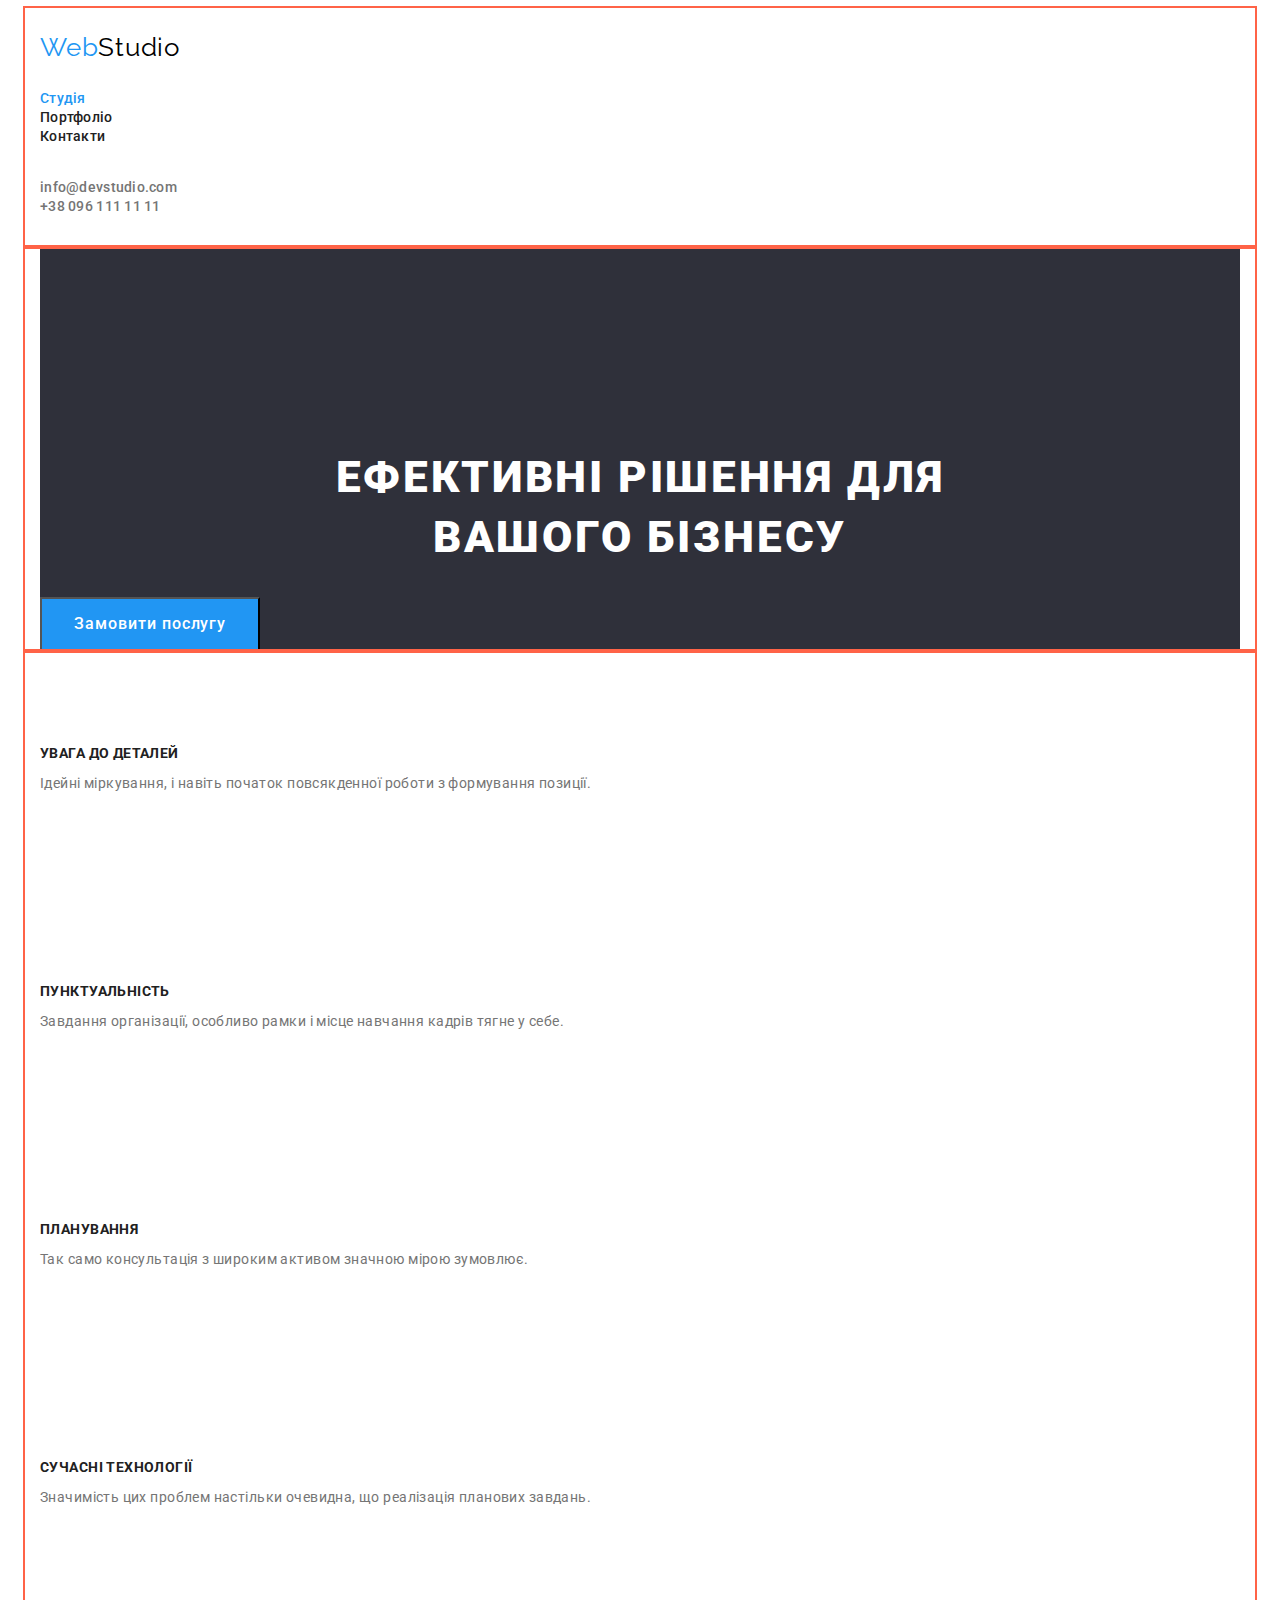
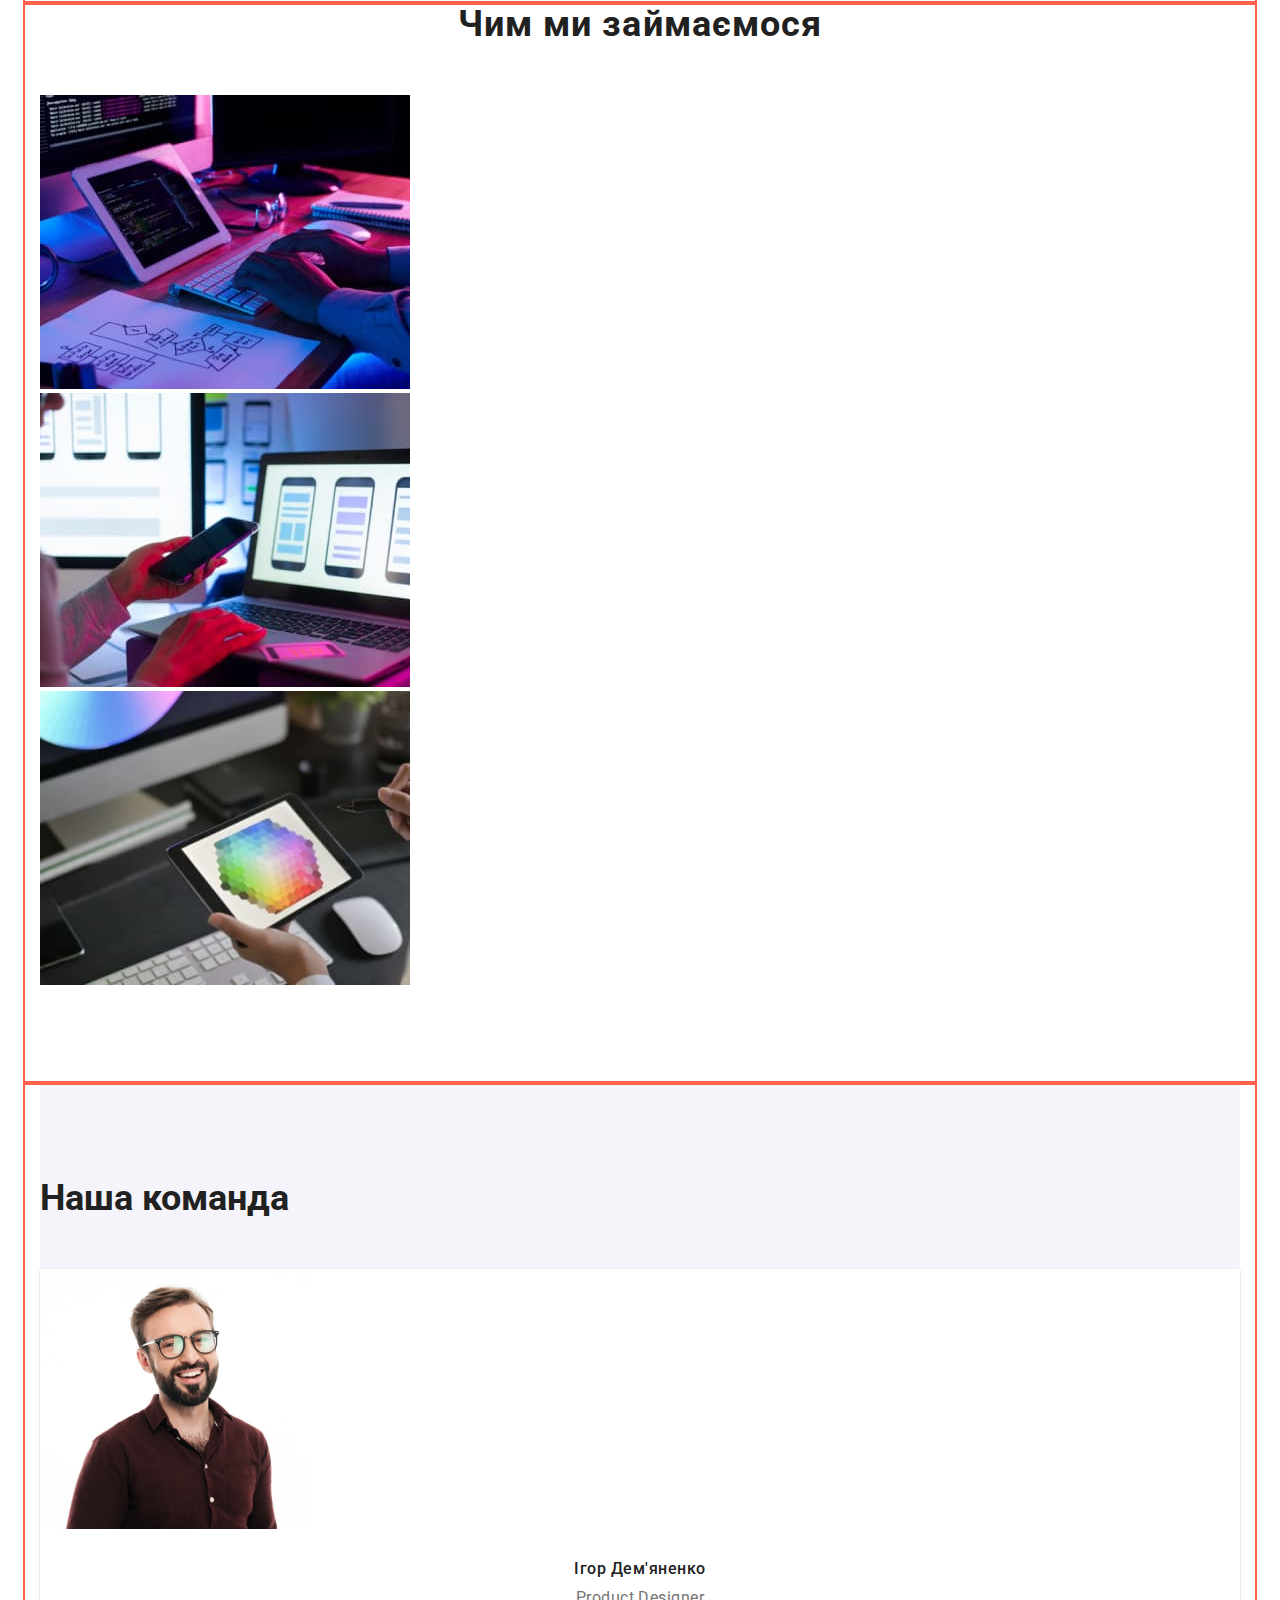
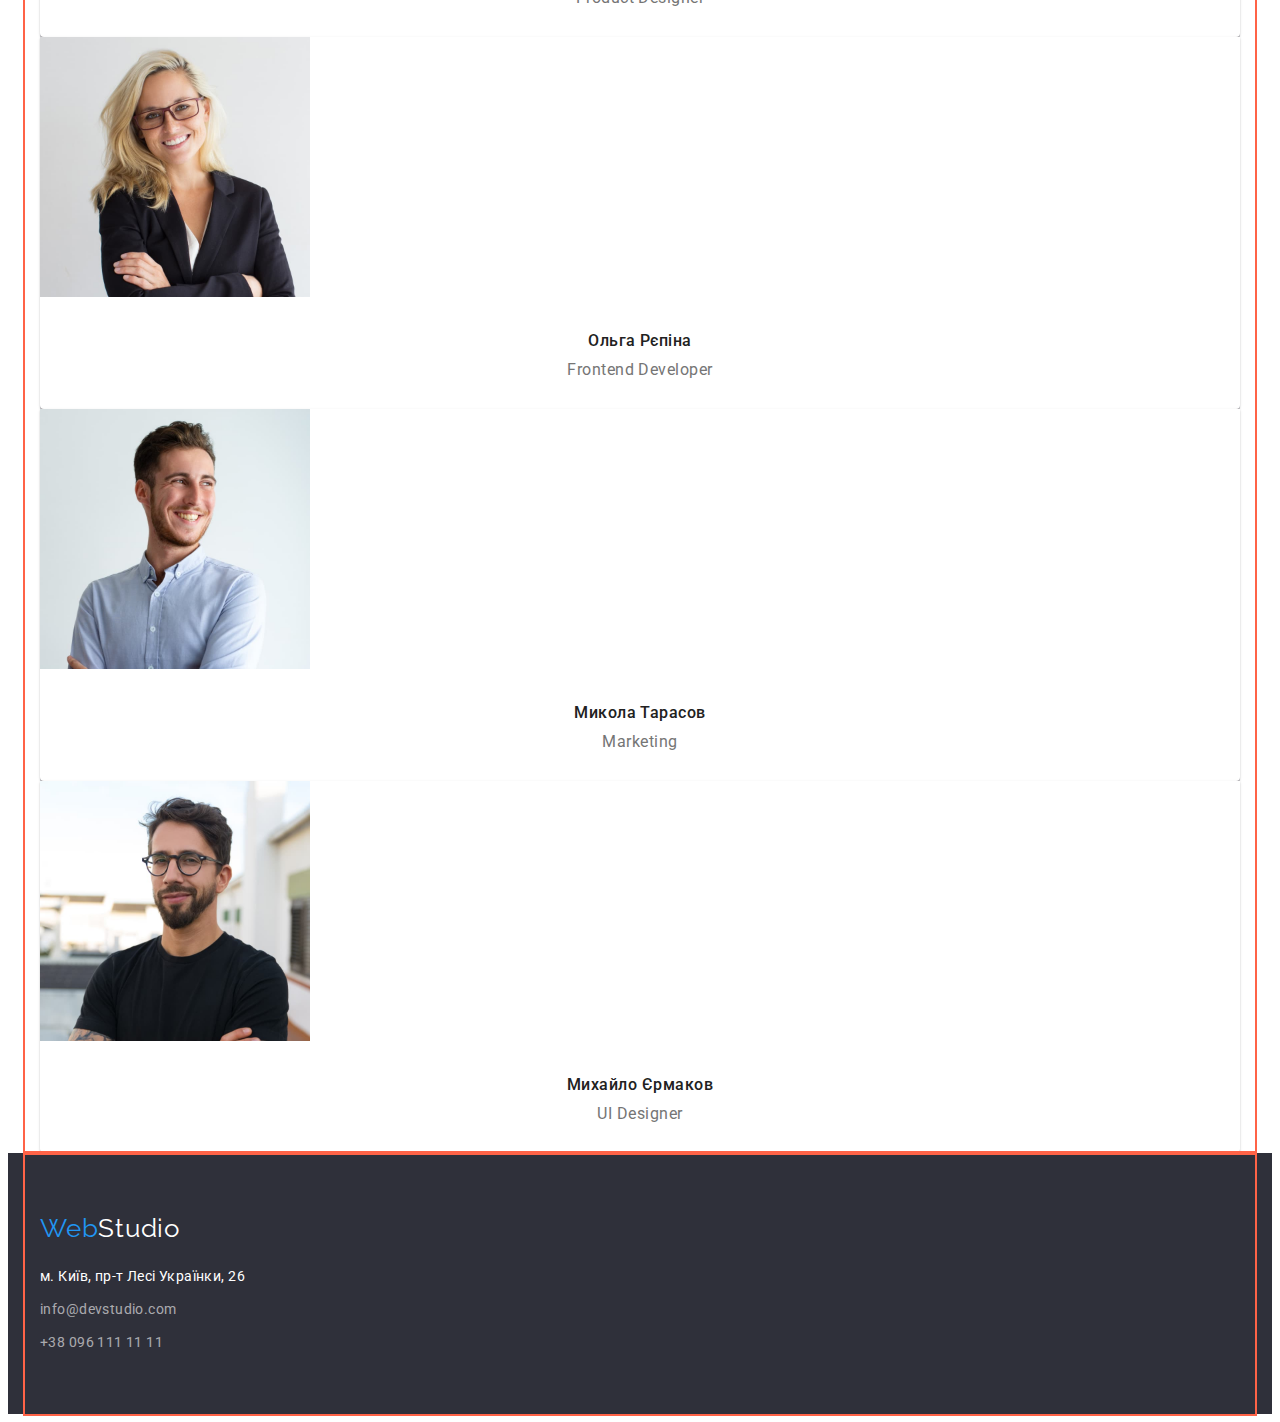
==== index.html @ 0b076c40 "Work with main retreats between elements" ====
<!DOCTYPE html>
<html lang="uk">

<head>
    <meta charset="UTF-8">
    <meta http-equiv="X-UA-Compatible" content="IE=edge">
    <meta name="viewport" content="width=device-width, initial-scale=1.0">
    <title>WebStudio</title>
    <link rel="preconnect" href="https://fonts.googleapis.com">
    <link rel="preconnect" href="https://fonts.gstatic.com" crossorigin>
    <link href="https://fonts.googleapis.com/css2?family=Raleway:wght@700&family=Roboto:wght@400;500;700;900&display=swap"
        rel="stylesheet">
    <link rel="stylesheet" href="https://cdnjs.cloudflare.com/ajax/libs/modern-normalize/1.1.0/modern-normalize.min.css"
        integrity="sha512-wpPYUAdjBVSE4KJnH1VR1HeZfpl1ub8YT/NKx4PuQ5NmX2tKuGu6U/JRp5y+Y8XG2tV+wKQpNHVUX03MfMFn9Q=="
        crossorigin="anonymous" referrerpolicy="no-referrer" />
    <link rel="stylesheet" href="./css/styles.css">
</head>

<body>
    <header class="header">
        <div class="container">
        <a href="/" class="logo-header logo-retreat link"><span class="logo-web">Web</span><span class="logo-studio">Studio</span></a>
        <nav class="header-nav">            
            <ul class="header-list header-size list">
                <li class="header-list-item"><a class="header-list-link link active-link" href="#">Студія</a></li>
                <li class="header-list-item">
                    <a class="header-list-link link" href="./portfolio.html">Портфоліо</a>
                </li>
                <li class="header-list-item"><a class="header-list-link link" href="#">Контакти</a></li>
            </ul>
        </nav>
        <ul class="header-size list">
            <li>
                <a class="header-mail-link link" href="mailto:info@devstudio.com">info@devstudio.com</a>
            </li>
            <li>
                <a class="header-tel-link link" href="tel:+380961111111">+38 096 111 11 11</a>
            </li>
        </ul>  
        </div>        
    </header>

    <main>
        <div class="container">
        <section class="hero">
            <h1 class="hero-title">Ефективні рішення для <br> вашого бізнесу</h1>
            <button class="hero-button pointer" type="button">Замовити послугу</button>
        </section>
        </div>

        <div class="container">
        <section class="features">
            <h2 class="visually-hidden">Наші досягнення</h2>
            <ul class="feachures-list list">
                <li>
                    <h2 class="feachures-tytle">Увага до деталей</h2>
                    <p class="feachures-text">Ідейні міркування, і навіть початок повсякденної роботи з формування позиції.</p>
                </li>
                <li><h2 class="feachures-tytle">Пунктуальність</h2>
                    <p class="feachures-text">Завдання організації, особливо рамки і місце навчання кадрів тягне у себе.</p>
                </li>
                <li>
                    <h2 class="feachures-tytle">Планування</h2>
                    <p class="feachures-text">Так само консультація з широким активом значною мірою зумовлює.</p>
                </li>
                <li>
                    <h2 class="feachures-tytle">Сучасні технології</h2>
                    <p class="feachures-text">Значимість цих проблем настільки очевидна, що реалізація планових завдань.</p>
                </li>
            </ul>                
        </section></div>

        <div class="container">
        <section class="employment">
            <h2 class="employment-tytle">Чим ми займаємося</h2>
            <ul class="employment-retreat list">
                <li>
                    <img src="./img/box_1.jpg" width="370" height="294" alt="програміст пише код">
                </li>
                <li>
                    <img src="./img/box_2.jpg" width="370" height="294" alt="кодування для телефону">
                </li>
                <li>
                    <img src="./img/box_3.jpg" width="370" height="294" alt="кольорокорекція">
                </li>
            </ul>           
            
           
        </section></div>

        <div class="container">
        <section class="team">
            <h2 class="team-tytle">Наша команда</h2>
            <ul class="list">
                <li>
                    <div class="team-box">                    
                    <img class="team-image" src="./img/team_1.jpg" width="270" height="260" alt="усміхнений молодий чоловік в окулярах">
                    <h3 class="team-name">Ігор Дем'яненко</h3>
                    <p class="team-profesion">Product Designer</p>
                    </div>
                </li>
                <li>
                    <div class="team-box">
                    <img src="./img/team_2.jpg" width="270" height="260" alt="усміхнена молода жінка">
                    <h3 class="team-name">Ольга Рєпіна</h3>
                    <p class="team-profesion">Frontend Developer</p>
                    </div>
                </li>
                <li>
                    <div class="team-box">
                    <img src="./img/team_3.jpg" width="270" height="260" alt="усміхнений молодий чоловік">
                    <h3 class="team-name">Микола Тарасов</h3>
                    <p class="team-profesion">Marketing</p>
                    </div>
                </li>
                <li>
                    <div class="team-box">
                    <img src="./img/team_4.jpg" width="270" height="260" alt="усміхнений молодий чоловік в окулярах 2">
                    <h3 class="team-name">Михайло Єрмаков</h3>
                    <p class="team-profesion">UI Designer</p>
                    </div>
                </li>
            </ul>             
        </section></div>
    </main>

    <footer class="footer">
        <div class="container">
        <a href="/" class="logo-footer logo-header link"><span class="logo-web">Web</span><span class="logo-studio-footer">Studio</span></a>
        <address>            
            <ul class="list">
                <li class="list-item">
                    <a class="adress-link link" href="https://goo.gl/maps/n5b4QtneqCqX9fJA9">м. Київ, пр-т Лесі Українки, 26</a>
                </li>
                <li class="list-item">
                    <a class="adr-link adre-link link" href="mailto:info@devstudio.com">info@devstudio.com</a>
                </li>
                <li class="list-item">
                    <a class="adr-link a-link link" href="tel:+380961111111">+38 096 111 11 11</a>
                </li>
            </ul>
        </address>
        </div>
    </footer>
</body>

</html>
---- css/styles.css ----
/* General style */

:root {
    --main-elements-color: #212121;
    --second-elements-color: #757575;
    --accent-elements-color: #2196F3;
    --main-background-color: #FFFFFF;
    --second-background-color: #2F303A;
    
}

body {
    font-family: 'Roboto', sans-serif;
    color: #212121;
    background-color: var(--main-background-color); 
    
}

.container {
    width: 1200px;
    padding-left: 15px;
    padding-right: 15px;
    margin: 0 auto;
    outline: 2px solid tomato;
}

.logo-header {
    font-family: 'Raleway', sans-serif;
}

.logo-retreat {
    display: inline-block;
    padding-bottom: 25px;
    padding-top: 24px;
}

.link {
    text-decoration: none;
    display: inline-block;

}

.link:hover, 
.link:focus {        
    color: var(--accent-elements-color);
}

h1,
h2,
h3,
p {
    margin-top: 0px;
    margin-bottom: 0px;
} 

button {
    font-family: inherit;
}

.pointer {
    cursor: pointer;
}

.visually-hidden {
    position: absolute;
    width: 1px;
    height: 1px;
    margin: -1px;
    border: 0;
    padding: 0;
    white-space: nowrap;
    clip-path: inset(100%);
    clip: rect(0 0 0 0);
    overflow: hidden;
}

.list {
    list-style: none;
    padding: 0;
    margin: 0;
}

/* Header style */

.header {
    background-color: var(--main-background-color);
}

.logo-web {   
    font-size: 26px;
    line-height: calc(31 / 26);   
    letter-spacing: 0.03em;    
    color: var(--accent-elements-color)
}

.logo-studio {    
    font-size: 26px;
    line-height: calc(31 / 26);
    letter-spacing: 0.03em;    
    color: #000000;
}

.logo-retreat {
    padding-bottom: 25px;
}

.header-list-link {
    font-weight: 500;
    font-size: 14px;
    line-height: calc(16 / 14);
    letter-spacing: 0.02em;
    color: var(--main-elements-color);
}

.header-mail-link {    
    font-weight: 500;
    font-size: 14px;
    line-height: calc(16 / 14);
    letter-spacing: 0.02em;
    color: var(--second-elements-color);
}

.header-tel-link {   
    font-weight: 500;
    font-size: 14px;
    line-height: calc(16 / 14);
    letter-spacing: 0.02em;    
    color: var(--second-elements-color);
}

.header-size {
    padding-bottom: 32px;
}

.active-link {
    color: var(--accent-elements-color);
}

/* Hero Index style */

.hero {
    background-color: var(--second-background-color);
    text-align: center;
}

.hero-title {
        font-weight: 900;
        font-size: 44px;
        line-height: calc(60 / 44);
        text-align: center;
        letter-spacing: 0.06em;
        text-transform: uppercase;
        color: var(--main-background-color);
        padding-top: 200px;
        padding-bottom: 30px;
}

.hero-button {
        display: inline-block;
        padding: 10px 32px;
        font-family: inherit;
        background-color: #2196F3; 
        font-weight: 500;
        font-size: 16px;
        line-height: calc(30 / 16);       
        display: flex;
        align-items: center;
        text-align: center;
        letter-spacing: 0.06em;    
        color: var(--main-background-color);
        }

.hero-button:hover,
.hero-button:focus {
    background: #188CE8;
    box-shadow: 0px 4px 4px rgba(0, 0, 0, 0.15);
    border-radius: 4px;
}

.hr-btn-size {
    margin-bottom: 200px;
}

/* Feachures Index style */

.feachures {
    background-color: var(--main-background-color);
}

.feachures-tytle {         
        font-size: 14px;
        line-height: calc(16 / 14);
        letter-spacing: 0.03em;
        text-transform: uppercase;    
        color: var(--main-elements-colorr);
        padding-top: 94px;
}

.feachures-text {        
        font-size: 14px;
        line-height: calc(24/14);           
        letter-spacing: 0.03em;    
        color: var(--second-elements-color);
        padding-top: 10px;
        padding-bottom: 94px;
}

/* Employment Index style */

.employment {
    background-color: var(--main-background-color);
}

.employment-tytle {       
        font-size: 36px;
        line-height: calc(42/36);
        text-align: center;
        letter-spacing: 0.03em;    
        color: var(--main-elements-color);
        padding-bottom: 50px;
}

.employment-retreat {
    padding-bottom: 94px;
}

/* Team Index style */

.team {
    background-color: #F5F4FA;
}

.team-tytle {
    font-weight: 700;
    font-size: 36px;
    line-height: сalc(42 / 36);
    padding-top: 94px;
    padding-bottom: 50px;

}

.team-style {        
        font-size: 36px;
        line-height: calc(42/36);
        text-align: center;
        letter-spacing: 0.03em;    
        color: var(--main-elements-color);
        
}

.team-name {
        font-weight: 500;
        font-size: 16px;
        line-height: calc(19/16);    
        text-align: center;
        letter-spacing: 0.03em;    
        color: var(--main-elements-color);
        padding-top: 30px;
        padding-bottom: 10px;
}

.team-profesion {        
        font-size: 16px;
        line-height: calc(19/16);    
        text-align: center;
        letter-spacing: 0.03em;    
        color: var(--second-elements-color);
        padding-bottom: 30px;
}

.team-box {
    background: var(--main-background-color);    
    box-shadow: 0px 1px 3px rgba(0, 0, 0, 0.12), 0px 1px 1px rgba(0, 0, 0, 0.14), 0px 2px 1px rgba(0, 0, 0, 0.2);
    border-radius: 0px 0px 4px 4px
}

.team-image {
    display: block;
    }

/* Main (Portfolio) style */

.portfolio {
    background-color: var(--main-background-color);
}

.list-button {
    font-family: inherit;
    font-weight: 500;
    font-size: 16px;
    line-height: calc(26 / 16);
    text-align: center;
    letter-spacing: 0.03em;
    color: var(--main-elements-color);
}

.list-button-item {
    font-family: inherit;
    font-weight: 500;
    font-size: 16px;
    line-height: calc(26 / 16);
    text-align: center;
    letter-spacing: 0.03em;
    color: var(--main-elements-color);
    background-color: #F5F4FA;
    border: transparent;
    border-radius: 0;    
}

.list-button-item:hover,
.list-button-item:focus {
   
    color: var(--main-background-color);
    background: var(--accent-elements-color);    
    box-shadow: 0px 3px 1px rgba(0, 0, 0, 0.1), 0px 1px 2px rgba(0, 0, 0, 0.08), 0px 2px 2px rgba(0, 0, 0, 0.12);
    border-radius: 4px;
    border: transparent;
}

.works-box {
    width: 370px;
    height: 404px;
    left: 1015px;
    top: 262px;    
    background:var(--main-background-color);
    border: 1px solid #EEEEEE;    
}

.works-image {
    display: block;    
}

.works-title {        
        font-size: 18px;
        line-height: calc(36/18);    
        letter-spacing: 0.06em;    
        color: var(--main-elements-color);
        padding-top: 20px;
        padding-bottom: 4px;
}

.works-object {        
        font-size: 16px;
        line-height: calc(30/16);    
        letter-spacing: 0.03em;    
        color: var(--second-elements-color);
}

/* Footer style */

.footer {
    background-color: var(--second-background-color);
}

.logo-footer {
    display: inline-block;
    padding-top: 60px;
    padding-bottom: 20px;
}

.logo-studio-footer {   
    font-size: 26px;
    line-height: calc(31/26);
    letter-spacing: 0.03em;    
    color: var(--main-background-color);
}


.adress-link { 
    font-style: normal;
    font-size: 14px;
    line-height: calc(24/14);    
    letter-spacing: 0.03em;    
    color: var(--main-background-color);
    display: inline-block;
    padding-bottom: 9px;
}

.adress-link:hover,
.adress-link:focus {
    color: var(--accent-elements-color);
}

.adr-link {  
    font-style: normal;
    font-size: 14px;
    line-height: calc(24/14);
    letter-spacing: 0.03em;    
    color: rgba(255, 255, 255, 0.6);
}

.adre-link {
    padding-bottom: 9px;
    display: inline-block;
}

.a-link {
    padding-bottom: 60px;
    display: inline-block;
}
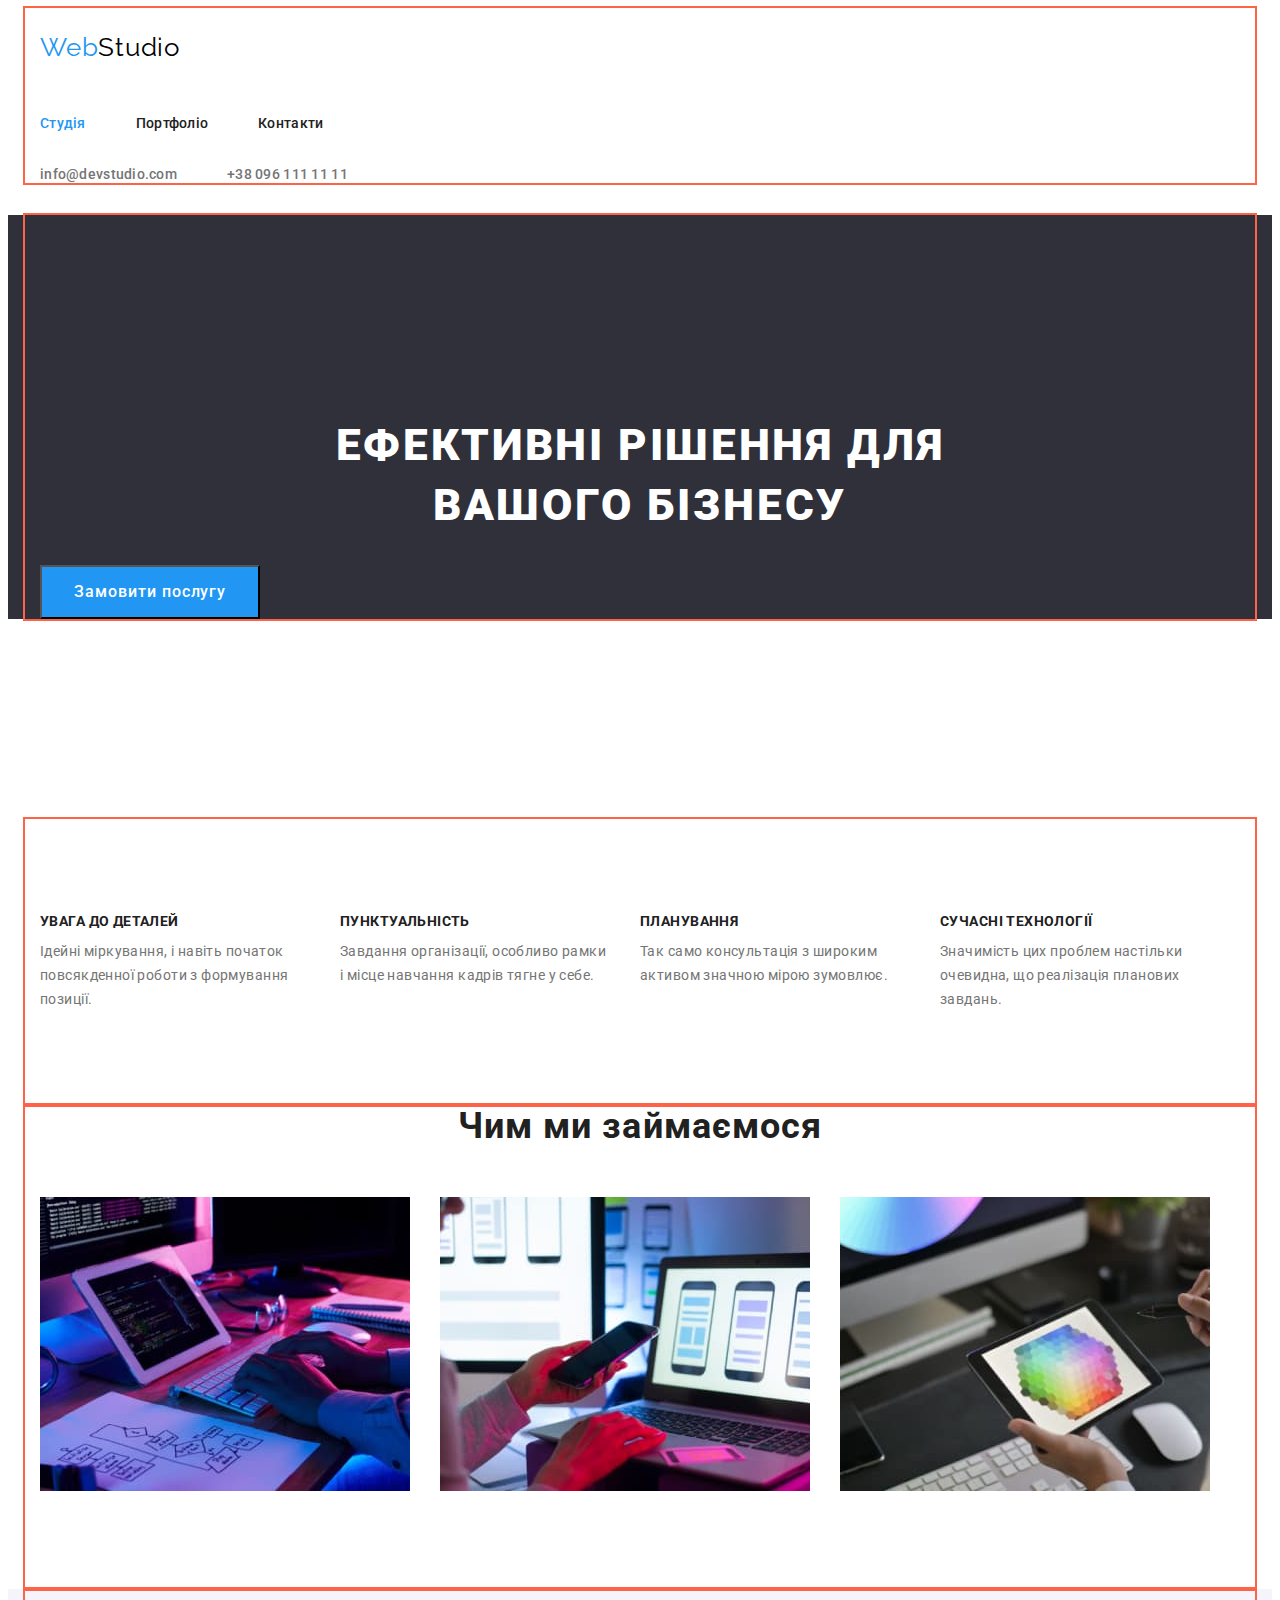
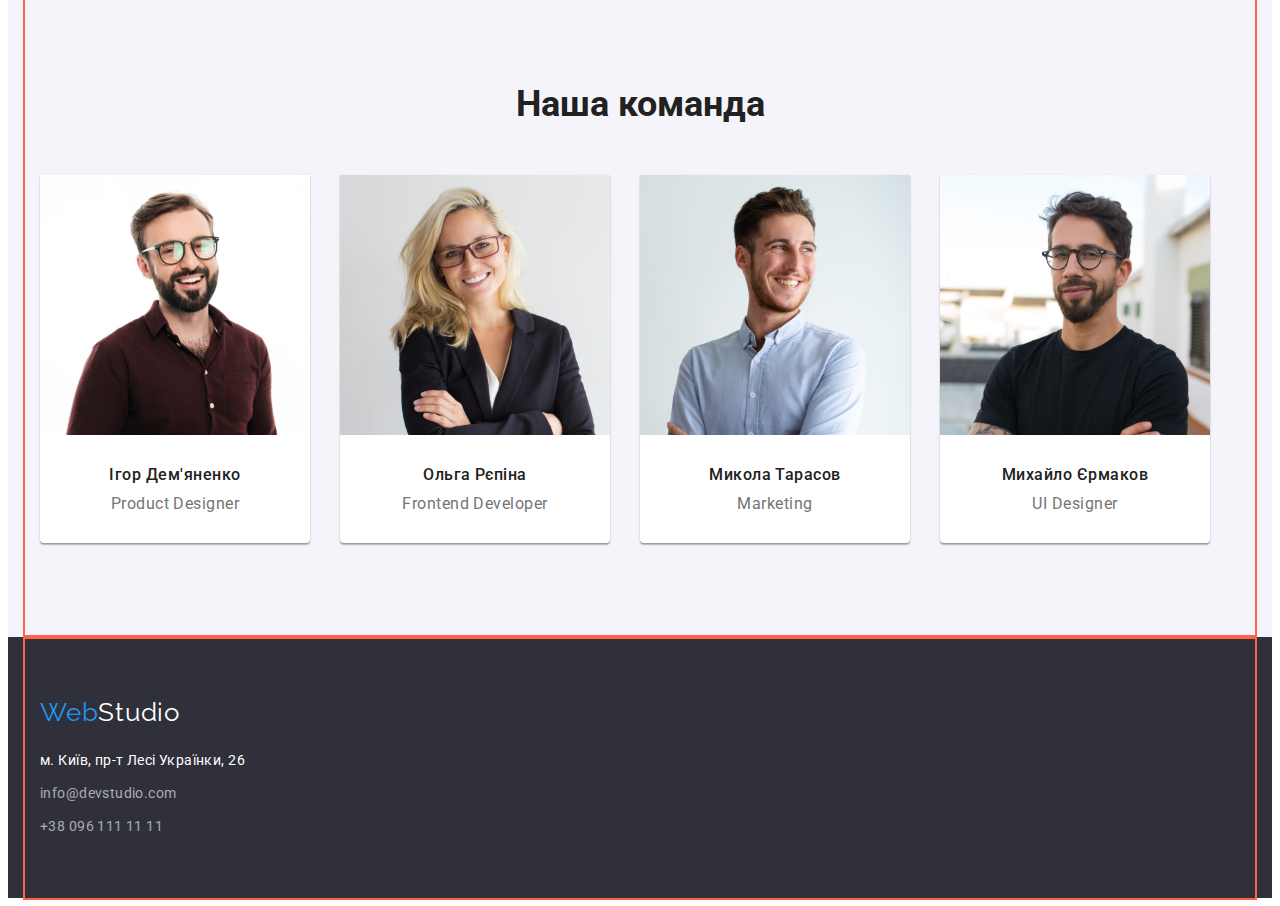
==== commit 504ec98e: "Flex elements" ====
--- a/index.html
+++ b/index.html
@@ -30,10 +30,10 @@
             </ul>
         </nav>
         <ul class="header-size list">
-            <li>
+            <li class="header-list-item">
                 <a class="header-mail-link link" href="mailto:info@devstudio.com">info@devstudio.com</a>
             </li>
-            <li>
+            <li class="header-list-item">
                 <a class="header-tel-link link" href="tel:+380961111111">+38 096 111 11 11</a>
             </li>
         </ul>  
@@ -41,87 +41,97 @@
     </header>
 
     <main>
-        <div class="container">
         <section class="hero">
+            <div class="container">
             <h1 class="hero-title">Ефективні рішення для <br> вашого бізнесу</h1>
             <button class="hero-button pointer" type="button">Замовити послугу</button>
+            </div>
         </section>
-        </div>
-
-        <div class="container">
+            
         <section class="features">
+            <div class="container">
             <h2 class="visually-hidden">Наші досягнення</h2>
             <ul class="feachures-list list">
-                <li>
+                <li class="feachures-size">
+                    <div class="feachures-box">
                     <h2 class="feachures-tytle">Увага до деталей</h2>
                     <p class="feachures-text">Ідейні міркування, і навіть початок повсякденної роботи з формування позиції.</p>
+                    </div>
                 </li>
-                <li><h2 class="feachures-tytle">Пунктуальність</h2>
+                <li class="feachures-size">
+                    <div class="feachures-box">
+                    <h2 class="feachures-tytle">Пунктуальність</h2>
                     <p class="feachures-text">Завдання організації, особливо рамки і місце навчання кадрів тягне у себе.</p>
+                    </div>
                 </li>
-                <li>
+                <li class="feachures-size">
+                    <div class="feachures-box">
                     <h2 class="feachures-tytle">Планування</h2>
                     <p class="feachures-text">Так само консультація з широким активом значною мірою зумовлює.</p>
+                    </div>
                 </li>
-                <li>
+                <li class="feachures-size">
+                    <div class="feachures-box">
                     <h2 class="feachures-tytle">Сучасні технології</h2>
                     <p class="feachures-text">Значимість цих проблем настільки очевидна, що реалізація планових завдань.</p>
+                    </div>
                 </li>
-            </ul>                
-        </section></div>
+            </ul>
+            </div>
+        </section>
 
-        <div class="container">
         <section class="employment">
+            <div class="container">
             <h2 class="employment-tytle">Чим ми займаємося</h2>
             <ul class="employment-retreat list">
-                <li>
+                <li  class="team-image-box">
                     <img src="./img/box_1.jpg" width="370" height="294" alt="програміст пише код">
                 </li>
-                <li>
+                <li class="employment-image">
                     <img src="./img/box_2.jpg" width="370" height="294" alt="кодування для телефону">
                 </li>
-                <li>
+                <li class="employment-image">
                     <img src="./img/box_3.jpg" width="370" height="294" alt="кольорокорекція">
                 </li>
-            </ul>           
-            
-           
-        </section></div>
+            </ul>
+            </div>   
+        </section>
 
-        <div class="container">
         <section class="team">
+            <div class="container">
             <h2 class="team-tytle">Наша команда</h2>
-            <ul class="list">
-                <li>
+            <ul class="team-retreat list">
+                <li class="team-image-box">
                     <div class="team-box">                    
-                    <img class="team-image" src="./img/team_1.jpg" width="270" height="260" alt="усміхнений молодий чоловік в окулярах">
+                    <img  class="team-image" src="./img/team_1.jpg" width="270" height="260" alt="усміхнений молодий чоловік в окулярах">
                     <h3 class="team-name">Ігор Дем'яненко</h3>
                     <p class="team-profesion">Product Designer</p>
                     </div>
                 </li>
-                <li>
+                <li class="team-image-box">
                     <div class="team-box">
-                    <img src="./img/team_2.jpg" width="270" height="260" alt="усміхнена молода жінка">
+                    <img class="team-image" src="./img/team_2.jpg" width="270" height="260" alt="усміхнена молода жінка">
                     <h3 class="team-name">Ольга Рєпіна</h3>
                     <p class="team-profesion">Frontend Developer</p>
                     </div>
                 </li>
-                <li>
+                <li class="team-image-box">
                     <div class="team-box">
-                    <img src="./img/team_3.jpg" width="270" height="260" alt="усміхнений молодий чоловік">
+                    <img class="team-image" src="./img/team_3.jpg" width="270" height="260" alt="усміхнений молодий чоловік">
                     <h3 class="team-name">Микола Тарасов</h3>
                     <p class="team-profesion">Marketing</p>
                     </div>
                 </li>
-                <li>
+                <li class="team-image-box">
                     <div class="team-box">
-                    <img src="./img/team_4.jpg" width="270" height="260" alt="усміхнений молодий чоловік в окулярах 2">
+                    <img class="team-image" src="./img/team_4.jpg" width="270" height="260" alt="усміхнений молодий чоловік в окулярах 2">
                     <h3 class="team-name">Михайло Єрмаков</h3>
                     <p class="team-profesion">UI Designer</p>
                     </div>
                 </li>
-            </ul>             
-        </section></div>
+            </ul>
+            </div>
+        </section>
     </main>
 
     <footer class="footer">
--- a/css/styles.css
+++ b/css/styles.css
@@ -101,7 +101,7 @@
 }
 
 .logo-retreat {
-    padding-bottom: 25px;
+    margin-bottom: 25px;
 }
 
 .header-list-link {
@@ -129,7 +129,16 @@
 }
 
 .header-size {
-    padding-bottom: 32px;
+    margin-bottom: 32px;
+    display: flex;        
+}
+
+.header-list-item {
+    margin-right: 50px;
+}
+
+.header-list-item:last-child {
+    margin-right: 0;
 }
 
 .active-link {
@@ -168,6 +177,7 @@
         text-align: center;
         letter-spacing: 0.06em;    
         color: var(--main-background-color);
+        margin-bottom: 200px;
         }
 
 .hero-button:hover,
@@ -185,6 +195,18 @@
 
 .feachures {
     background-color: var(--main-background-color);
+}
+
+.feachures-list {
+    display: flex;
+}
+
+.feachures-size {    
+    margin-right: 30px;
+}
+
+.feachures-box {
+    width: 270px;    
 }
 
 .feachures-tytle {         
@@ -193,7 +215,7 @@
         letter-spacing: 0.03em;
         text-transform: uppercase;    
         color: var(--main-elements-colorr);
-        padding-top: 94px;
+        margin-top: 94px;
 }
 
 .feachures-text {        
@@ -201,8 +223,8 @@
         line-height: calc(24/14);           
         letter-spacing: 0.03em;    
         color: var(--second-elements-color);
-        padding-top: 10px;
-        padding-bottom: 94px;
+        margin-top: 10px;
+        margin-bottom: 94px;
 }
 
 /* Employment Index style */
@@ -217,35 +239,53 @@
         text-align: center;
         letter-spacing: 0.03em;    
         color: var(--main-elements-color);
-        padding-bottom: 50px;
-}
-
-.employment-retreat {
-    padding-bottom: 94px;
+        margin-bottom: 50px;
+}
+
+.employment-retreat {    
+    display: flex;
+}
+
+.employment-image {
+    margin-right: 30px;
+}
+
+.employment-image:last-child {
+    margin-right: 0;
 }
 
 /* Team Index style */
 
-.team {
+.team {   
     background-color: #F5F4FA;
 }
 
 .team-tytle {
     font-weight: 700;
     font-size: 36px;
+    text-align: center;
     line-height: сalc(42 / 36);
     padding-top: 94px;
-    padding-bottom: 50px;
-
-}
-
-.team-style {        
-        font-size: 36px;
-        line-height: calc(42/36);
-        text-align: center;
-        letter-spacing: 0.03em;    
-        color: var(--main-elements-color);
-        
+    margin-bottom: 50px;
+
+}
+
+.team-retreat {
+    display: flex;
+}
+
+.team-image-box {
+    margin-right: 30px;
+    margin-bottom: 94px;
+}
+
+.team-image-box:last-child {
+    margin-right: 0;
+}
+
+
+.team-image {
+    display: block;
 }
 
 .team-name {
@@ -255,8 +295,8 @@
         text-align: center;
         letter-spacing: 0.03em;    
         color: var(--main-elements-color);
-        padding-top: 30px;
-        padding-bottom: 10px;
+        margin-top: 30px;
+        margin-bottom: 10px;
 }
 
 .team-profesion {        
@@ -273,10 +313,6 @@
     box-shadow: 0px 1px 3px rgba(0, 0, 0, 0.12), 0px 1px 1px rgba(0, 0, 0, 0.14), 0px 2px 1px rgba(0, 0, 0, 0.2);
     border-radius: 0px 0px 4px 4px
 }
-
-.team-image {
-    display: block;
-    }
 
 /* Main (Portfolio) style */
 
@@ -292,6 +328,16 @@
     text-align: center;
     letter-spacing: 0.03em;
     color: var(--main-elements-color);
+    display: flex;
+}
+
+.list-btn-size {   
+    margin-right: 8px;
+    margin-bottom: 50px;
+}
+
+.list-btn-size:last-child {
+    margin-right: 0;
 }
 
 .list-button-item {
@@ -317,13 +363,27 @@
     border: transparent;
 }
 
+.works-list {
+    display: flex;
+    margin-bottom: 94;
+}
+
+.works-size {
+    margin-right: 30px;
+}
+
+.works-size:last-child {
+    margin-right: 0;
+}
+
 .works-box {
     width: 370px;
     height: 404px;
     left: 1015px;
     top: 262px;    
     background:var(--main-background-color);
-    border: 1px solid #EEEEEE;    
+    border: 1px solid #EEEEEE;
+    
 }
 
 .works-image {
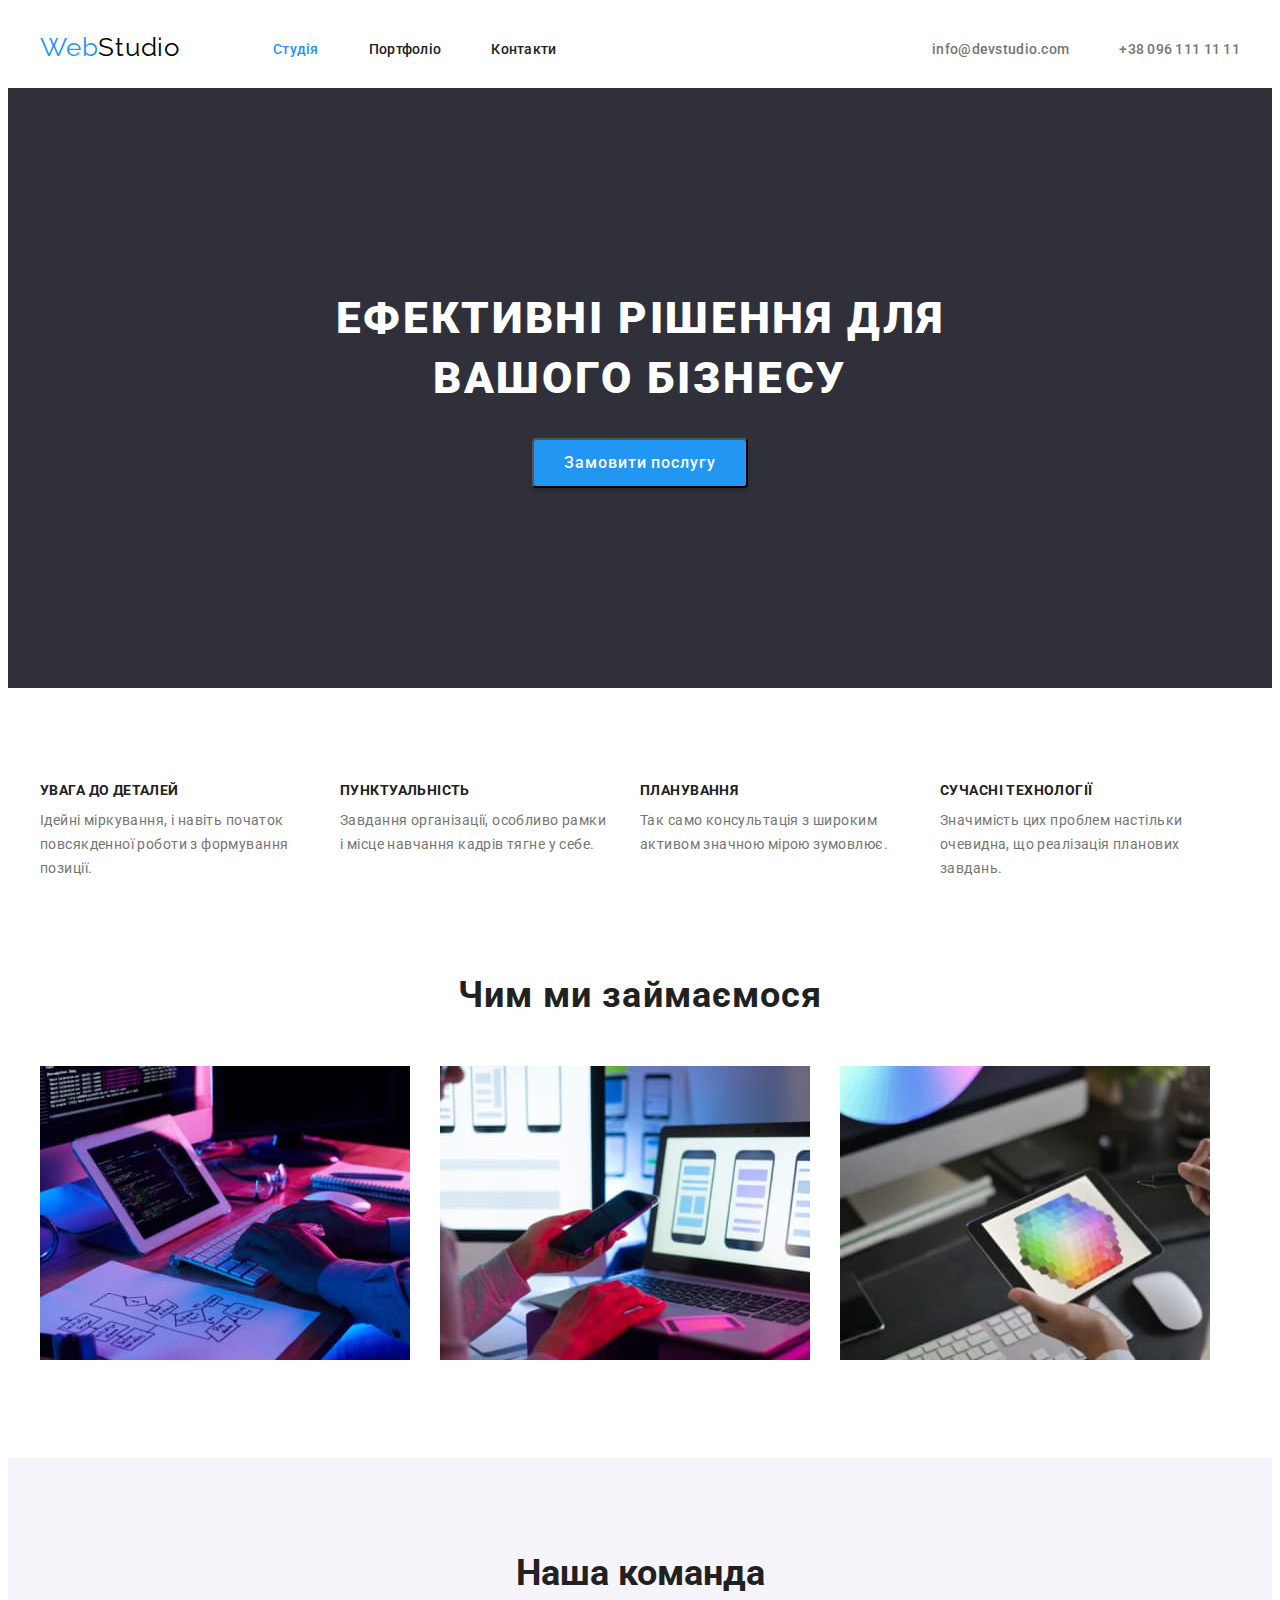
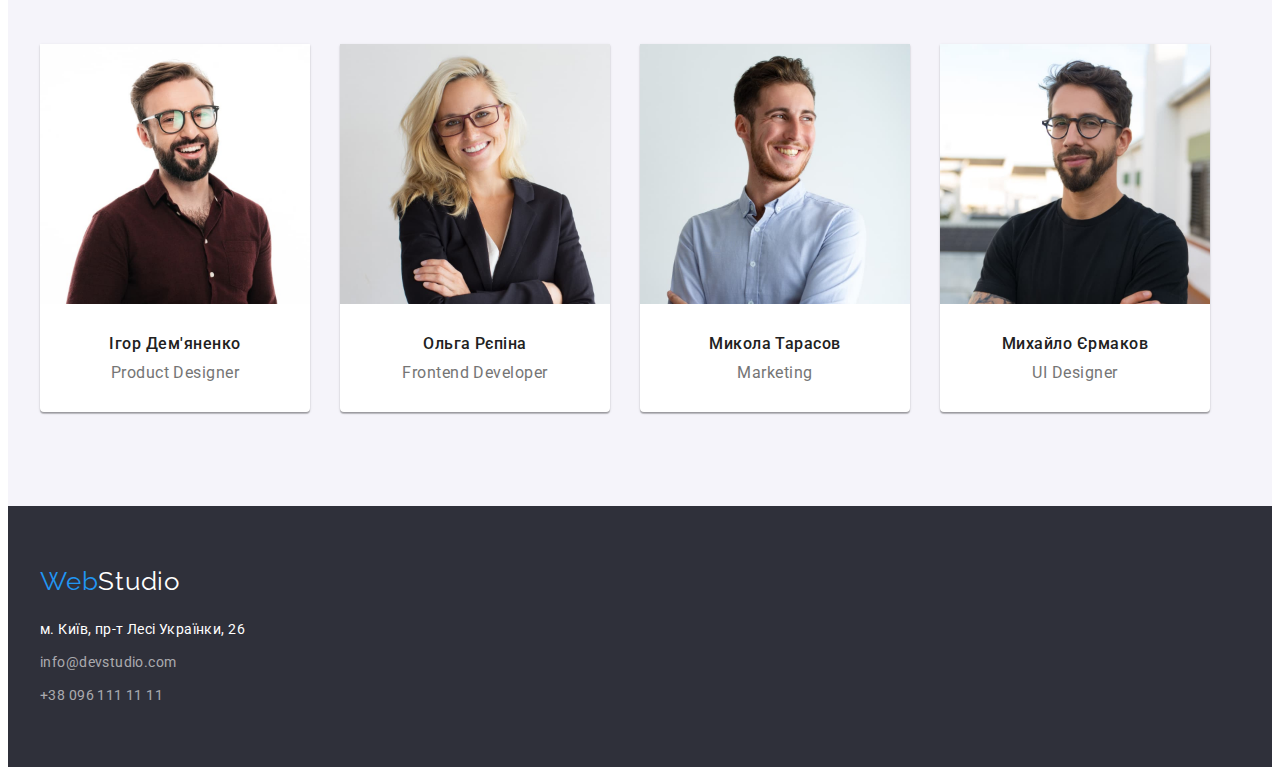
==== commit 37eb8c27: "Almost finished design" ====
--- a/index.html
+++ b/index.html
@@ -18,7 +18,7 @@
 
 <body>
     <header class="header">
-        <div class="container">
+        <div class="container header-container">
         <a href="/" class="logo-header logo-retreat link"><span class="logo-web">Web</span><span class="logo-studio">Studio</span></a>
         <nav class="header-nav">            
             <ul class="header-list header-size list">
--- a/css/styles.css
+++ b/css/styles.css
@@ -20,24 +20,12 @@
     width: 1200px;
     padding-left: 15px;
     padding-right: 15px;
-    margin: 0 auto;
-    outline: 2px solid tomato;
-}
-
-.logo-header {
-    font-family: 'Raleway', sans-serif;
-}
-
-.logo-retreat {
-    display: inline-block;
-    padding-bottom: 25px;
-    padding-top: 24px;
+    margin: 0 auto;    
 }
 
 .link {
     text-decoration: none;
     display: inline-block;
-
 }
 
 .link:hover, 
@@ -83,7 +71,27 @@
 /* Header style */
 
 .header {
+    height: 80px;
+    display: flex;
+    align-items: center;
     background-color: var(--main-background-color);
+}
+
+.header-container {
+    display: flex;
+    align-items: center;
+    justify-content: space-between;
+}
+
+.logo-header {
+    font-family: 'Raleway', sans-serif;
+}
+
+.logo-retreat {
+    display: inline-block;
+    margin-top: 24px;
+    margin-right: 93px;
+    margin-bottom: 25px;
 }
 
 .logo-web {   
@@ -100,8 +108,23 @@
     color: #000000;
 }
 
-.logo-retreat {
-    margin-bottom: 25px;
+.header-size {
+    margin-top: 32px;
+    margin-left: auto;
+    margin-bottom: 32px;
+    display: flex;
+}
+
+.header-list {
+    margin-right: 344px;
+}
+
+.header-list-item {
+    margin-right: 50px;
+}
+
+.header-list-item:last-child {
+    margin-right: 0;
 }
 
 .header-list-link {
@@ -112,6 +135,11 @@
     color: var(--main-elements-color);
 }
 
+.header-contacts {
+    margin-left: 0px;
+    margin-right: 0px;
+}
+
 .header-mail-link {    
     font-weight: 500;
     font-size: 14px;
@@ -128,19 +156,6 @@
     color: var(--second-elements-color);
 }
 
-.header-size {
-    margin-bottom: 32px;
-    display: flex;        
-}
-
-.header-list-item {
-    margin-right: 50px;
-}
-
-.header-list-item:last-child {
-    margin-right: 0;
-}
-
 .active-link {
     color: var(--accent-elements-color);
 }
@@ -148,8 +163,9 @@
 /* Hero Index style */
 
 .hero {
+    text-align: center;
     background-color: var(--second-background-color);
-    text-align: center;
+    
 }
 
 .hero-title {
@@ -165,20 +181,26 @@
 }
 
 .hero-button {
-        display: inline-block;
-        padding: 10px 32px;
+        /* display: inline-block; */
+        display: inline-flex;
+        align-items: center;
+        justify-content: center;        
         font-family: inherit;
-        background-color: #2196F3; 
+        background-color: var(--accent-elements-color); 
         font-weight: 500;
         font-size: 16px;
-        line-height: calc(30 / 16);       
-        display: flex;
-        align-items: center;
+        line-height: calc(30 / 16);  
         text-align: center;
         letter-spacing: 0.06em;    
         color: var(--main-background-color);
+        width: 216px;
+        height: 50px;
+        left: 692px;
+        top: 430px;                 
+        box-shadow: 0px 4px 4px rgba(0, 0, 0, 0.15);
+        border-radius: 4px;
         margin-bottom: 200px;
-        }
+}
 
 .hero-button:hover,
 .hero-button:focus {
@@ -321,6 +343,10 @@
 }
 
 .list-button {
+    display: inline-flex;
+    align-items: center;
+    justify-content: center;
+    display: flex;
     font-family: inherit;
     font-weight: 500;
     font-size: 16px;
@@ -328,10 +354,11 @@
     text-align: center;
     letter-spacing: 0.03em;
     color: var(--main-elements-color);
-    display: flex;
-}
-
-.list-btn-size {   
+    padding: 6px 22px;    
+}
+
+.list-btn-size { 
+    margin-top: 94px;  
     margin-right: 8px;
     margin-bottom: 50px;
 }
@@ -340,7 +367,7 @@
     margin-right: 0;
 }
 
-.list-button-item {
+.list-button-item {    
     font-family: inherit;
     font-weight: 500;
     font-size: 16px;
@@ -354,8 +381,7 @@
 }
 
 .list-button-item:hover,
-.list-button-item:focus {
-   
+.list-button-item:focus {   
     color: var(--main-background-color);
     background: var(--accent-elements-color);    
     box-shadow: 0px 3px 1px rgba(0, 0, 0, 0.1), 0px 1px 2px rgba(0, 0, 0, 0.08), 0px 2px 2px rgba(0, 0, 0, 0.12);
@@ -365,18 +391,34 @@
 
 .works-list {
     display: flex;
+    flex-wrap: wrap;
+    align-items: flex-start;
+    align-content:center;
+    gap: 30px;
+    padding: 0;
+    list-style: none;
     margin-bottom: 94;
 }
 
+.works-list:first-child {
+    margin-left: 0px;
+}
+
 .works-size {
-    margin-right: 30px;
-}
-
-.works-size:last-child {
+    width: 370px;
+    height: 404px;
+    left: 615px;
+    top: 262px;
+    margin: 30px 30px;
+}
+
+/* .works-size:last-child {
     margin-right: 0;
-}
+} */
 
 .works-box {
+    display: flex;
+    flex-wrap: wrap;
     width: 370px;
     height: 404px;
     left: 1015px;
@@ -406,6 +448,10 @@
         color: var(--second-elements-color);
 }
 
+.works-retread {
+    margin-left: 24px;
+}
+
 /* Footer style */
 
 .footer {
@@ -424,7 +470,6 @@
     letter-spacing: 0.03em;    
     color: var(--main-background-color);
 }
-
 
 .adress-link { 
     font-style: normal;
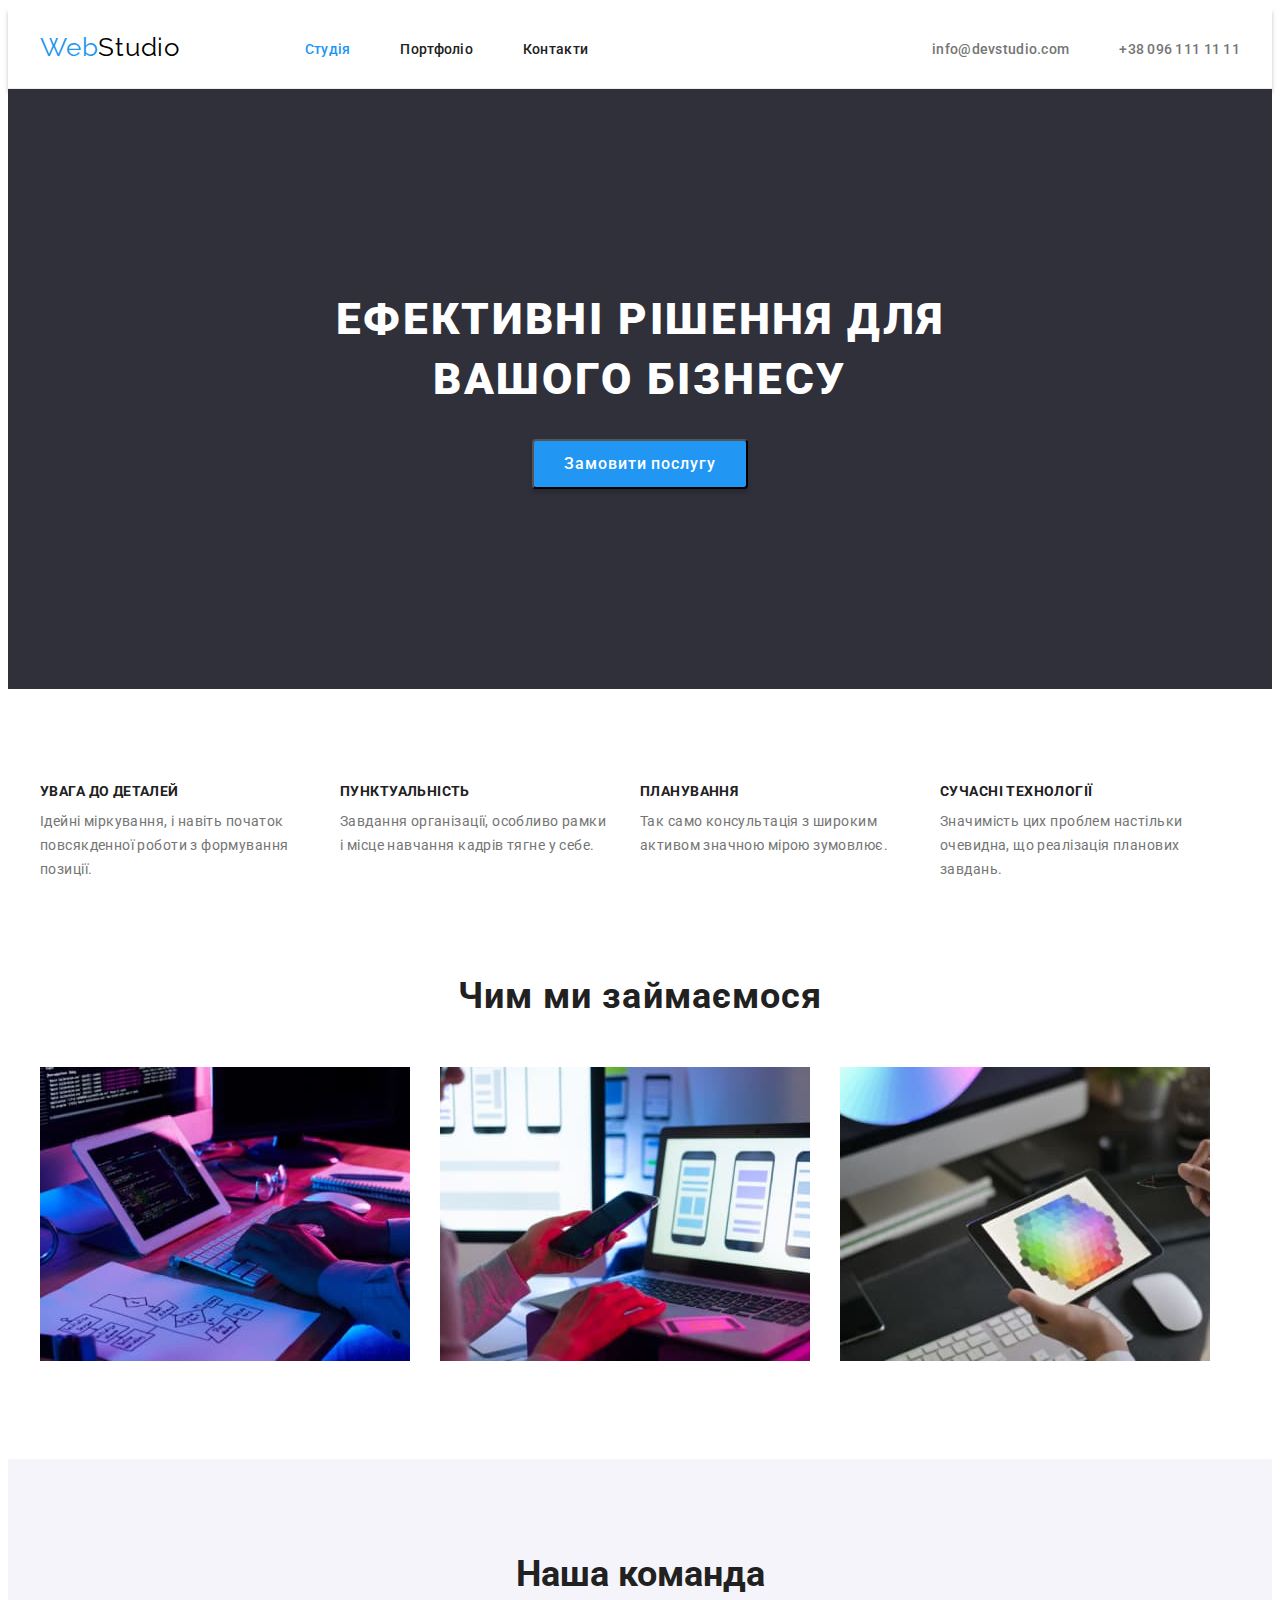
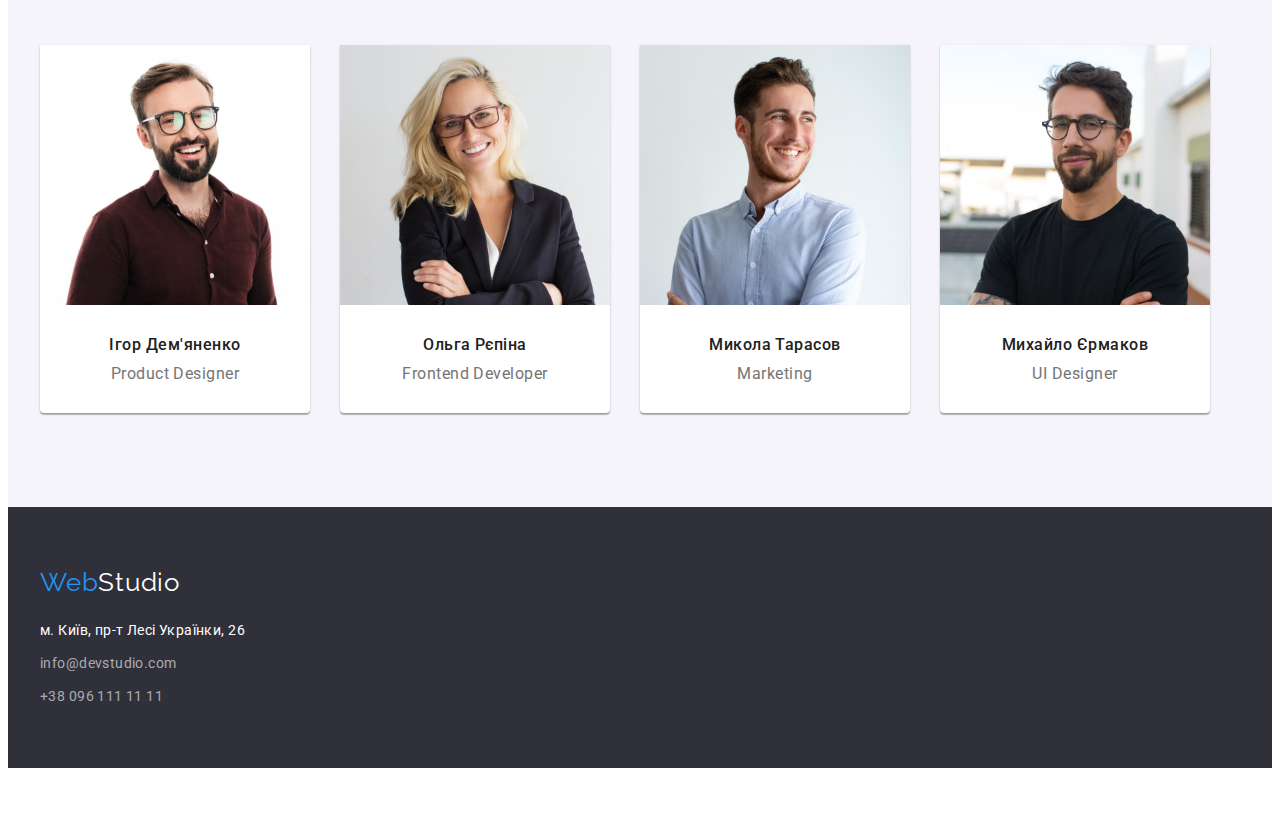
==== commit e33dc1a1: "Last margins and borders" ====
--- a/index.html
+++ b/index.html
@@ -48,7 +48,7 @@
             </div>
         </section>
             
-        <section class="features">
+        <section class="feachures">
             <div class="container">
             <h2 class="visually-hidden">Наші досягнення</h2>
             <ul class="feachures-list list">
--- a/css/styles.css
+++ b/css/styles.css
@@ -41,7 +41,7 @@
     margin-bottom: 0px;
 } 
 
-button {
+.button {
     font-family: inherit;
 }
 
@@ -74,7 +74,12 @@
     height: 80px;
     display: flex;
     align-items: center;
-    background-color: var(--main-background-color);
+    background-color: var(--main-background-color);   
+    height: 80px;
+    left: 0px;
+    top: 0px;    
+    border-bottom: 1px solid #ECECEC;
+    box-shadow: 0px 4px 4px rgba(0, 0, 0, 0.25);
 }
 
 .header-container {
@@ -83,15 +88,23 @@
     justify-content: space-between;
 }
 
+.header-border {
+    width: 1600px;
+    height: 0px;
+    left: 0px;
+    top: 80px;    
+    border: 1px solid #ECECEC;
+}
+
 .logo-header {
     font-family: 'Raleway', sans-serif;
 }
 
 .logo-retreat {
     display: inline-block;
-    margin-top: 24px;
+    padding-top: 24px;
     margin-right: 93px;
-    margin-bottom: 25px;
+    padding-bottom: 25px;
 }
 
 .logo-web {   
@@ -108,10 +121,13 @@
     color: #000000;
 }
 
-.header-size {
+.header-nav {
     margin-top: 32px;
     margin-left: auto;
     margin-bottom: 32px;
+}
+
+.header-size {
     display: flex;
 }
 
@@ -165,6 +181,8 @@
 .hero {
     text-align: center;
     background-color: var(--second-background-color);
+    padding-top: 200px;
+    padding-bottom: 200px;
     
 }
 
@@ -175,9 +193,8 @@
         text-align: center;
         letter-spacing: 0.06em;
         text-transform: uppercase;
-        color: var(--main-background-color);
-        padding-top: 200px;
-        padding-bottom: 30px;
+        color: var(--main-background-color);        
+        margin-bottom:30px;
 }
 
 .hero-button {
@@ -198,8 +215,7 @@
         left: 692px;
         top: 430px;                 
         box-shadow: 0px 4px 4px rgba(0, 0, 0, 0.15);
-        border-radius: 4px;
-        margin-bottom: 200px;
+        border-radius: 4px;        
 }
 
 .hero-button:hover,
@@ -216,7 +232,10 @@
 /* Feachures Index style */
 
 .feachures {
+    display: flex;
     background-color: var(--main-background-color);
+    padding-top: 94px;
+    padding-bottom: 94px;
 }
 
 .feachures-list {
@@ -236,8 +255,7 @@
         line-height: calc(16 / 14);
         letter-spacing: 0.03em;
         text-transform: uppercase;    
-        color: var(--main-elements-colorr);
-        margin-top: 94px;
+        color: var(--main-elements-colorr);        
 }
 
 .feachures-text {        
@@ -245,14 +263,14 @@
         line-height: calc(24/14);           
         letter-spacing: 0.03em;    
         color: var(--second-elements-color);
-        margin-top: 10px;
-        margin-bottom: 94px;
+        margin-top: 10px;        
 }
 
 /* Employment Index style */
 
 .employment {
     background-color: var(--main-background-color);
+    padding-bottom: 94px;
 }
 
 .employment-tytle {       
@@ -279,6 +297,8 @@
 /* Team Index style */
 
 .team {   
+    padding-top: 94px;
+    padding-bottom: 94px;
     background-color: #F5F4FA;
 }
 
@@ -286,8 +306,7 @@
     font-weight: 700;
     font-size: 36px;
     text-align: center;
-    line-height: сalc(42 / 36);
-    padding-top: 94px;
+    line-height: сalc(42 / 36);    
     margin-bottom: 50px;
 
 }
@@ -297,8 +316,7 @@
 }
 
 .team-image-box {
-    margin-right: 30px;
-    margin-bottom: 94px;
+    margin-right: 30px;   
 }
 
 .team-image-box:last-child {
@@ -339,7 +357,10 @@
 /* Main (Portfolio) style */
 
 .portfolio {
+    display: flex;
     background-color: var(--main-background-color);
+    padding-top: 94px;
+    padding-bottom: 94px;
 }
 
 .list-button {
@@ -353,14 +374,12 @@
     line-height: calc(26 / 16);
     text-align: center;
     letter-spacing: 0.03em;
-    color: var(--main-elements-color);
-    padding: 6px 22px;    
-}
-
-.list-btn-size { 
-    margin-top: 94px;  
-    margin-right: 8px;
-    margin-bottom: 50px;
+    color: var(--main-elements-color);   
+    margin-bottom: 50px;    
+}
+
+.list-btn-size {    
+    margin-right: 8px;    
 }
 
 .list-btn-size:last-child {
@@ -377,6 +396,7 @@
     color: var(--main-elements-color);
     background-color: #F5F4FA;
     border: transparent;
+    padding: 6px 22px;
     border-radius: 0;    
 }
 
@@ -396,20 +416,15 @@
     align-content:center;
     gap: 30px;
     padding: 0;
-    list-style: none;
-    margin-bottom: 94;
+    list-style: none;    
 }
 
 .works-list:first-child {
     margin-left: 0px;
 }
 
-.works-size {
-    width: 370px;
-    height: 404px;
-    left: 615px;
-    top: 262px;
-    margin: 30px 30px;
+.works-size {   
+    top: 262px;    
 }
 
 /* .works-size:last-child {
@@ -419,8 +434,7 @@
 .works-box {
     display: flex;
     flex-wrap: wrap;
-    width: 370px;
-    height: 404px;
+    width: 370px;   
     left: 1015px;
     top: 262px;    
     background:var(--main-background-color);
@@ -448,20 +462,24 @@
         color: var(--second-elements-color);
 }
 
-.works-retread {
-    margin-left: 24px;
-}
+.works-margin {    
+    padding-top: 20px;
+    padding-bottom: 20px;
+    padding-left: 24px;
+}
+
 
 /* Footer style */
 
 .footer {
+    padding-top: 60px;
+    margin-bottom: 60px;   
     background-color: var(--second-background-color);
-}
+}   
 
 .logo-footer {
-    display: inline-block;
-    padding-top: 60px;
-    padding-bottom: 20px;
+    display: inline-block;   
+    margin-bottom: 20px;
 }
 
 .logo-studio-footer {   
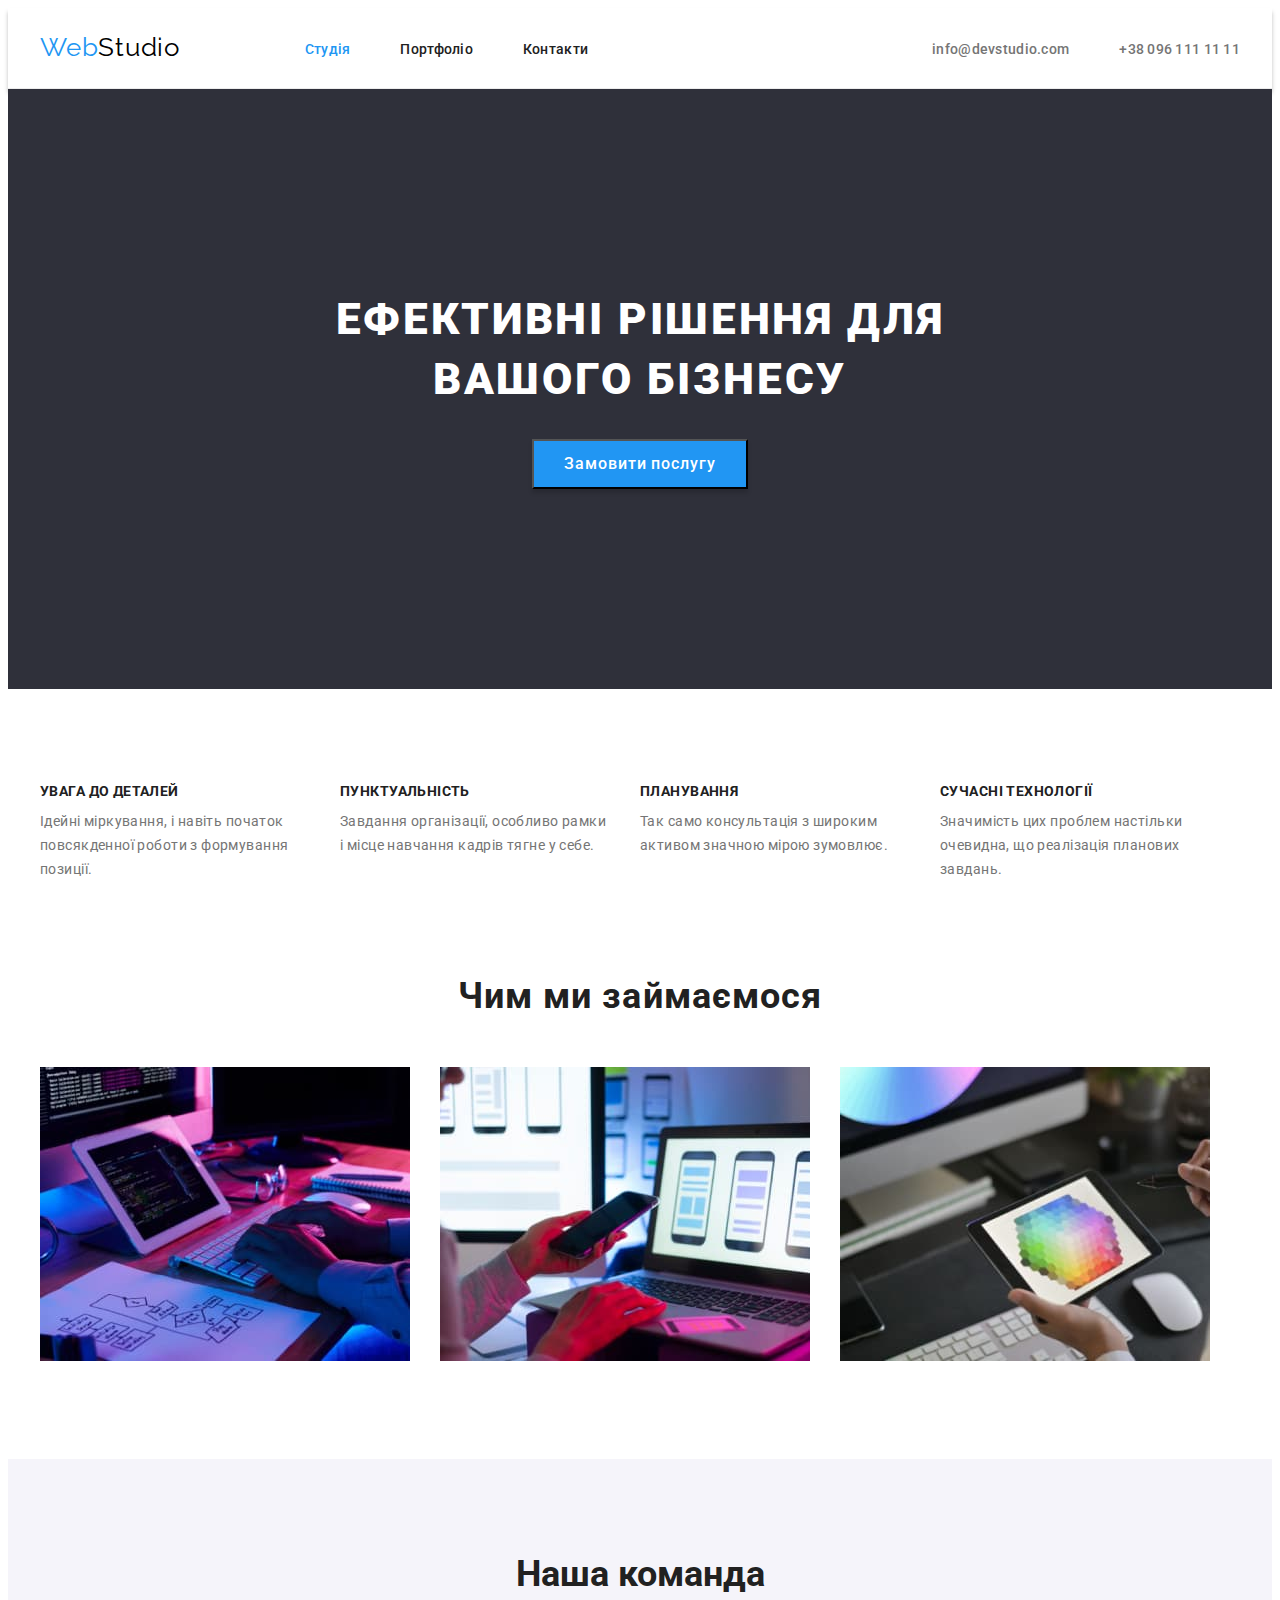
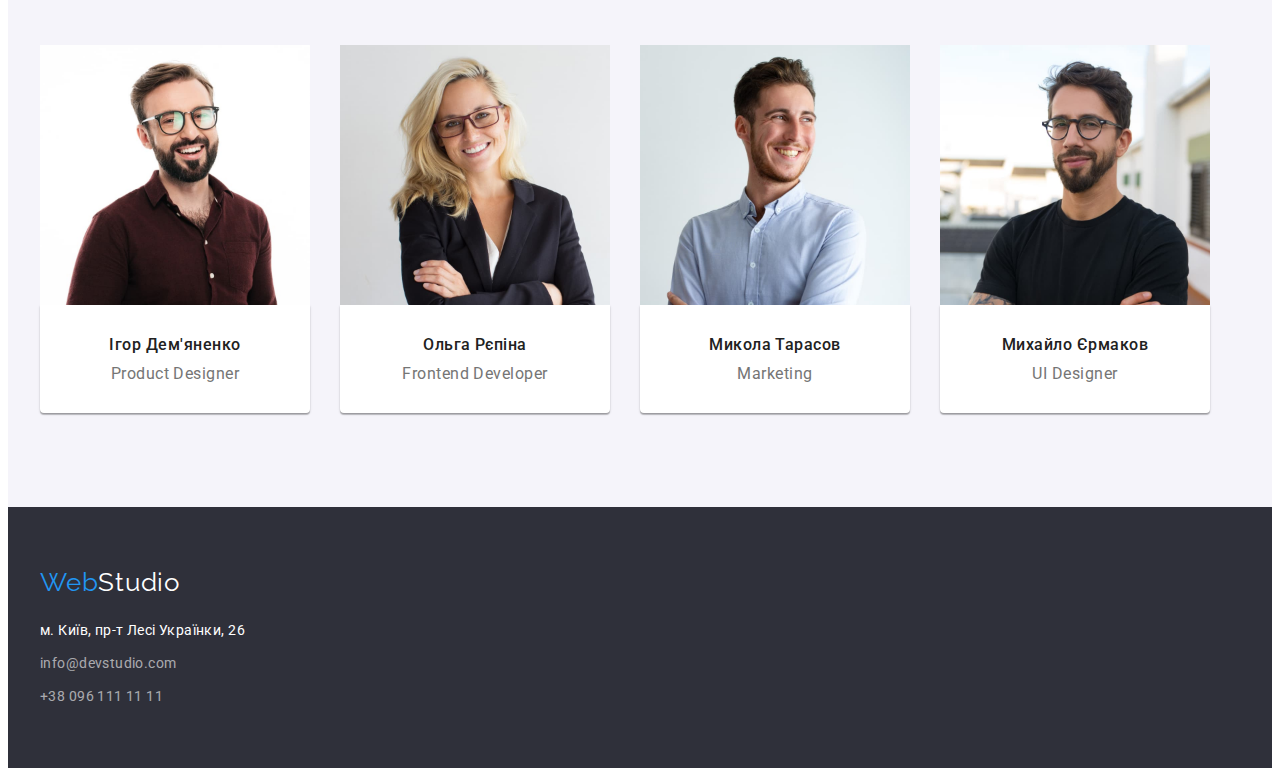
==== commit af256d4c: "Last mistakes with CSS" ====
--- a/index.html
+++ b/index.html
@@ -101,30 +101,30 @@
             <div class="container">
             <h2 class="team-tytle">Наша команда</h2>
             <ul class="team-retreat list">
-                <li class="team-image-box">
-                    <div class="team-box">                    
+                <li class="team-image-box">                                       
                     <img  class="team-image" src="./img/team_1.jpg" width="270" height="260" alt="усміхнений молодий чоловік в окулярах">
+                    <div class="team-box">
                     <h3 class="team-name">Ігор Дем'яненко</h3>
                     <p class="team-profesion">Product Designer</p>
                     </div>
                 </li>
-                <li class="team-image-box">
+                <li class="team-image-box">                    
+                    <img class="team-image" src="./img/team_2.jpg" width="270" height="260" alt="усміхнена молода жінка">
                     <div class="team-box">
-                    <img class="team-image" src="./img/team_2.jpg" width="270" height="260" alt="усміхнена молода жінка">
                     <h3 class="team-name">Ольга Рєпіна</h3>
                     <p class="team-profesion">Frontend Developer</p>
                     </div>
                 </li>
-                <li class="team-image-box">
+                <li class="team-image-box">                    
+                    <img class="team-image" src="./img/team_3.jpg" width="270" height="260" alt="усміхнений молодий чоловік">
                     <div class="team-box">
-                    <img class="team-image" src="./img/team_3.jpg" width="270" height="260" alt="усміхнений молодий чоловік">
                     <h3 class="team-name">Микола Тарасов</h3>
                     <p class="team-profesion">Marketing</p>
                     </div>
                 </li>
-                <li class="team-image-box">
+                <li class="team-image-box">                    
+                    <img class="team-image" src="./img/team_4.jpg" width="270" height="260" alt="усміхнений молодий чоловік в окулярах 2">
                     <div class="team-box">
-                    <img class="team-image" src="./img/team_4.jpg" width="270" height="260" alt="усміхнений молодий чоловік в окулярах 2">
                     <h3 class="team-name">Михайло Єрмаков</h3>
                     <p class="team-profesion">UI Designer</p>
                     </div>
--- a/css/styles.css
+++ b/css/styles.css
@@ -25,7 +25,7 @@
 
 .link {
     text-decoration: none;
-    display: inline-block;
+    display: inline-block;    
 }
 
 .link:hover, 
@@ -132,11 +132,13 @@
 }
 
 .header-list {
-    margin-right: 344px;
+    margin-right: 344px;    
 }
 
 .header-list-item {
     margin-right: 50px;
+    padding-top: 32px;
+    padding-bottom: 32px;   
 }
 
 .header-list-item:last-child {
@@ -215,7 +217,8 @@
         left: 692px;
         top: 430px;                 
         box-shadow: 0px 4px 4px rgba(0, 0, 0, 0.15);
-        border-radius: 4px;        
+        
+             
 }
 
 .hero-button:hover,
@@ -223,6 +226,7 @@
     background: #188CE8;
     box-shadow: 0px 4px 4px rgba(0, 0, 0, 0.15);
     border-radius: 4px;
+    border: none;
 }
 
 .hr-btn-size {
@@ -334,8 +338,7 @@
         line-height: calc(19/16);    
         text-align: center;
         letter-spacing: 0.03em;    
-        color: var(--main-elements-color);
-        margin-top: 30px;
+        color: var(--main-elements-color);        
         margin-bottom: 10px;
 }
 
@@ -344,14 +347,15 @@
         line-height: calc(19/16);    
         text-align: center;
         letter-spacing: 0.03em;    
-        color: var(--second-elements-color);
-        padding-bottom: 30px;
+        color: var(--second-elements-color);        
 }
 
 .team-box {
     background: var(--main-background-color);    
     box-shadow: 0px 1px 3px rgba(0, 0, 0, 0.12), 0px 1px 1px rgba(0, 0, 0, 0.14), 0px 2px 1px rgba(0, 0, 0, 0.2);
-    border-radius: 0px 0px 4px 4px
+    border-radius: 0px 0px 4px 4px;
+    padding-top: 30px;
+    padding-bottom: 30px;
 }
 
 /* Main (Portfolio) style */
@@ -394,10 +398,11 @@
     text-align: center;
     letter-spacing: 0.03em;
     color: var(--main-elements-color);
-    background-color: #F5F4FA;
-    border: transparent;
+    background-color: #F5F4FA;    
     padding: 6px 22px;
-    border-radius: 0;    
+    box-shadow: 0px 4px 4px rgba(0, 0, 0, 0.25);
+    border-radius: 4px;
+    border: transparent;       
 }
 
 .list-button-item:hover,
@@ -423,25 +428,6 @@
     margin-left: 0px;
 }
 
-.works-size {   
-    top: 262px;    
-}
-
-/* .works-size:last-child {
-    margin-right: 0;
-} */
-
-.works-box {
-    display: flex;
-    flex-wrap: wrap;
-    width: 370px;   
-    left: 1015px;
-    top: 262px;    
-    background:var(--main-background-color);
-    border: 1px solid #EEEEEE;
-    
-}
-
 .works-image {
     display: block;    
 }
@@ -466,6 +452,7 @@
     padding-top: 20px;
     padding-bottom: 20px;
     padding-left: 24px;
+    border: 1px solid #EEEEEE;
 }
 
 
@@ -473,7 +460,7 @@
 
 .footer {
     padding-top: 60px;
-    margin-bottom: 60px;   
+    padding-bottom: 60px;   
     background-color: var(--second-background-color);
 }   
 
@@ -496,7 +483,7 @@
     letter-spacing: 0.03em;    
     color: var(--main-background-color);
     display: inline-block;
-    padding-bottom: 9px;
+    margin-bottom: 9px;
 }
 
 .adress-link:hover,
@@ -513,11 +500,10 @@
 }
 
 .adre-link {
-    padding-bottom: 9px;
+    margin-bottom: 9px;
     display: inline-block;
 }
 
-.a-link {
-    padding-bottom: 60px;
+.a-link {    
     display: inline-block;
 }
